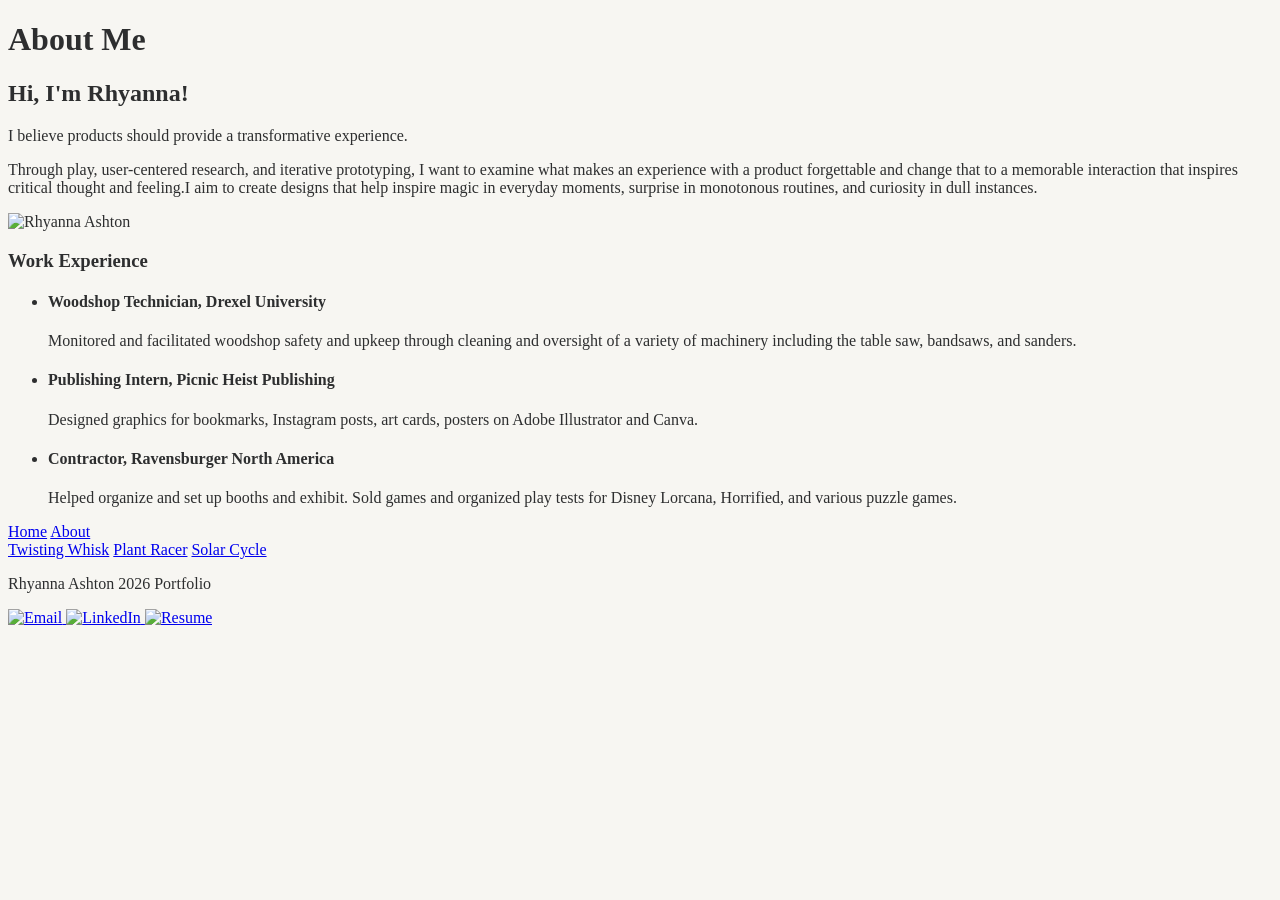
==== about.html @ 740a6b7f "changed navigation at bottom of contact info" ====
<!doctype html>
<html lang="en">
<head>
    <meta charset="UTF-8">
    <meta name="viewport"
          content="width=device-width, user-scalable=no, initial-scale=1.0, maximum-scale=1.0, minimum-scale=1.0">
    <meta http-equiv="X-UA-Compatible" content="ie=edge">
<title>Rhyanna's Portfolio</title>
    <link rel="stylesheet" href="style.css">
 
</head>

<header>
<body>
    <h1>About Me</h1>
</header>

<main>
    <h2>Hi, I'm Rhyanna!</h2>
        <p>I believe products should provide a transformative experience.</p>
        <p>Through play, user-centered research, and iterative prototyping, I want to examine what makes an experience with a product forgettable and change that to a memorable interaction that inspires critical thought and feeling.I aim to create designs that help inspire magic in everyday moments, surprise in monotonous routines, and curiosity in dull instances.</p>

    <img src="graphics/rhyanna_pic3.png" alt="Rhyanna Ashton" width="360" height="360" />

    <h3>Work Experience</h3>
        <ul>
            <li>
                <h4>Woodshop Technician, Drexel University</h4>
                <p>Monitored and facilitated woodshop safety and upkeep through cleaning and oversight of a variety of machinery including the table saw, bandsaws, and sanders.</p>
            </li>
            <li>
                <h4>Publishing Intern, Picnic Heist Publishing</h4>
                <p>Designed graphics for bookmarks, Instagram posts, art cards, posters on Adobe Illustrator and Canva.</p>
            </li>

            <li>
                <h4>Contractor, Ravensburger North America</h4>
                <p>Helped organize and set up booths and exhibit. Sold games and organized play tests for Disney Lorcana, Horrified, and various puzzle games.</p>
            </li>

        </ul>

</main>

<nav aria-label="Primary">
        <a href="index.html">Home</a>
        <a href="about.html">About</a>
        </nav>

<nav aria-label="Works">
        <a href="whisk.html">Twisting Whisk</a>
        <a href="gardening.html">Plant Racer</a>
        <a href="keychain.html">Solar Cycle</a>
        </nav>


<footer>
    <p>Rhyanna Ashton 2026 Portfolio</p>
<nav aria-label="Contact Information">
    <a href="mailto:rhyanna.ashton@gmail.com">
    <img src="graphics/Asset 2mail_icon.svg" alt="Email" width="55" height="55" />
            </a>
    <a href="https://www.linkedin.com/in/rhyanna-ashton/" target="_blank">
    <img src="graphics/Asset 3socials_icon.svg" alt="LinkedIn" width="55" height="55" />
            </a>
    <a href="https://acrobat.adobe.com/id/urn:aaid:sc:VA6C2:ff1987b5-1a8d-42c9-a058-95524d69dcb9" target="_blank">
    <img src="graphics/Asset 1resume_icon.svg" alt="Resume" width="55" height="55" />
            </a>
    </nav>
    </footer>

</body>
</html>
---- style.css ----
body {
  /* body selector for the whole page */
  background-color: #f7f6f2;
  color: #2d2e2f;
  font-family: "Informa Pro";
}

h1, h2, h3 {
  color: #2d2e2f;
  /* font-family: "Nove"; */
}

p {
  /* Appearance of paragraph text */
  /* font-family: "Informa Pro"; */
  /* font-size: 1rem; */
  /* color: #2d2e2f; */
}

a {
  /* Appearance of links */
}

nav a {
  /* Style links inside navigation separately from other links */
}

.project-card {
  /* Style each portfolio project as a reusable component */
}

p.callout {
  font-weight: bold;
  /* Wanted to bold important text in a paragraph */
}

.project-card p {
  /* Style paragraphs that appear inside portfolio project cards */
}

#home-title {
  font-family: "Nove";
  font-size: 3rem;
  color: #2d2e2f;
}

nav a:hover {
  color: #00d3e4;
}

nav a:focus-visible {
  color: #ffd51a;
}
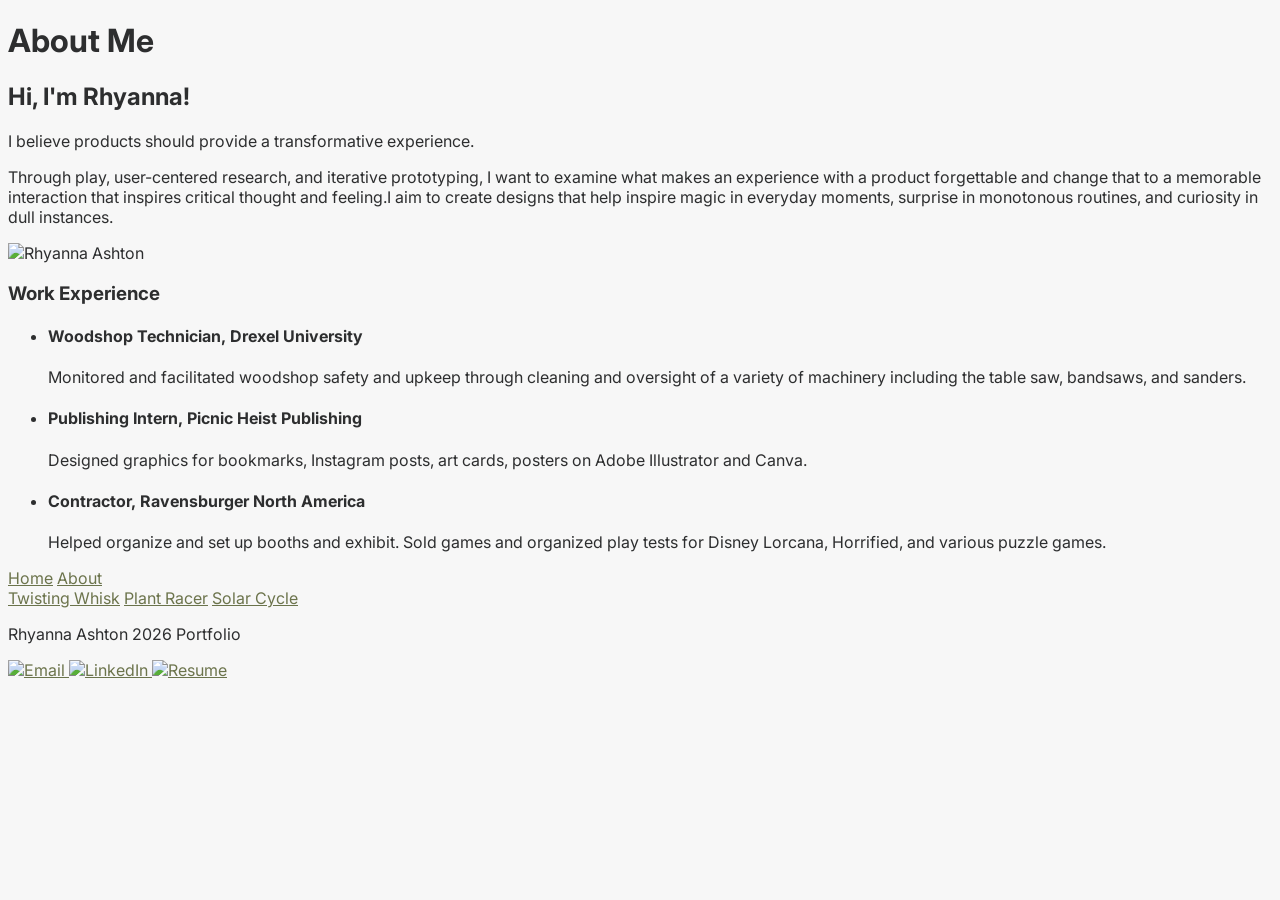
==== commit 2aab7809: "updated links" ====
--- a/about.html
+++ b/about.html
@@ -6,6 +6,11 @@
           content="width=device-width, user-scalable=no, initial-scale=1.0, maximum-scale=1.0, minimum-scale=1.0">
     <meta http-equiv="X-UA-Compatible" content="ie=edge">
 <title>Rhyanna's Portfolio</title>
+
+    <link rel="preconnect" href="https://fonts.googleapis.com">
+    <link rel="preconnect" href="https://fonts.gstatic.com" crossorigin>
+    <link href="https://fonts.googleapis.com/css2?family=Inter:ital,opsz,wght@0,14..32,100..900;1,14..32,100..900&display=swap" rel="stylesheet">
+
     <link rel="stylesheet" href="style.css">
  
 </head>
--- a/style.css
+++ b/style.css
@@ -1,32 +1,38 @@
 body {
   /* body selector for the whole page */
-  background-color: #f7f6f2;
+  background-color: #f7f7f7;
   color: #2d2e2f;
-  font-family: "Informa Pro";
+  font-family: "Inter";
 }
 
 h1, h2, h3 {
   color: #2d2e2f;
-  /* font-family: "Nove"; */
+  /* font-family: "Inter"; */
 }
 
 p {
-  /* Appearance of paragraph text */
-  /* font-family: "Informa Pro"; */
-  /* font-size: 1rem; */
+  /* Paragraph text design */
+  /* font-family: "Inter"; */
+  /* font-size: */
   /* color: #2d2e2f; */
 }
 
 a {
-  /* Appearance of links */
+  /* General link  design */
+  color: #657e0a;
 }
 
 nav a {
-  /* Style links inside navigation separately from other links */
+  /* Specific link design-> links inside navigation */
+    color: #303c03b3;
 }
 
 .project-card {
-  /* Style each portfolio project as a reusable component */
+  /* style individual portfolio prokjects */
+}
+
+.project-card:hover {
+  /* make individual projects pop when cursor hovers over */
 }
 
 p.callout {
@@ -39,9 +45,9 @@
 }
 
 #home-title {
-  font-family: "Nove";
+  /* font-family: "Inter";
   font-size: 3rem;
-  color: #2d2e2f;
+  color: #2d2e2f; */
 }
 
 nav a:hover {
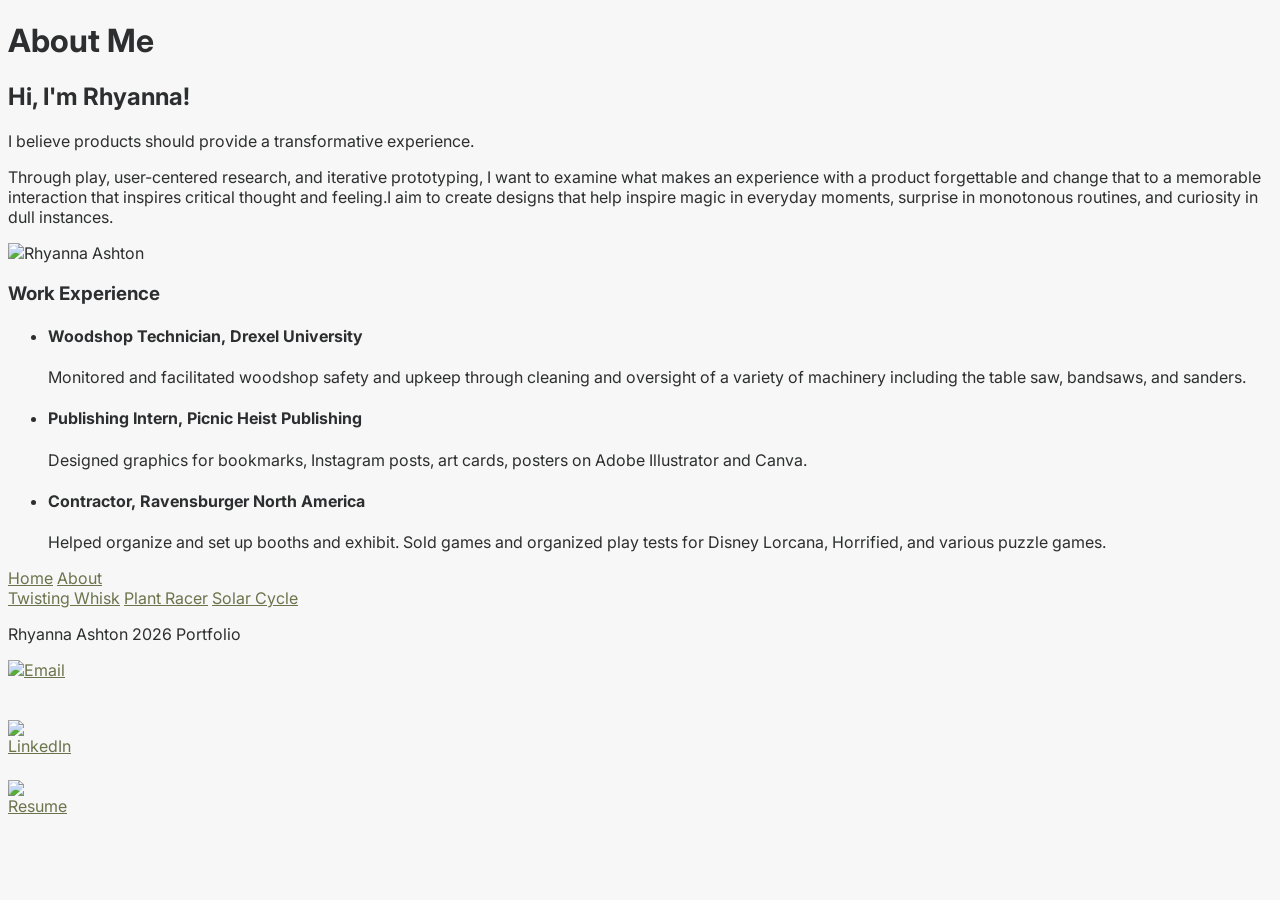
==== commit f7c2a56d: "updated footer with interactive contact" ====
--- a/about.html
+++ b/about.html
@@ -62,15 +62,21 @@
 <footer>
     <p>Rhyanna Ashton 2026 Portfolio</p>
 <nav aria-label="Contact Information">
+    <div class="contact-info">
     <a href="mailto:rhyanna.ashton@gmail.com">
     <img src="graphics/Asset 2mail_icon.svg" alt="Email" width="55" height="55" />
-            </a>
+            </div>
+        </a>
+    <div class="contact-info">
     <a href="https://www.linkedin.com/in/rhyanna-ashton/" target="_blank">
     <img src="graphics/Asset 3socials_icon.svg" alt="LinkedIn" width="55" height="55" />
-            </a>
+           </div> 
+        </a>
+    <div class="contact-info">
     <a href="https://acrobat.adobe.com/id/urn:aaid:sc:VA6C2:ff1987b5-1a8d-42c9-a058-95524d69dcb9" target="_blank">
     <img src="graphics/Asset 1resume_icon.svg" alt="Resume" width="55" height="55" />
-            </a>
+            </div>
+        </a>
     </nav>
     </footer>
 
--- a/style.css
+++ b/style.css
@@ -11,14 +11,13 @@
 }
 
 p {
-  /* Paragraph text design */
-  /* font-family: "Inter"; */
+  font-family: "Inter"; 
   /* font-size: */
   /* color: #2d2e2f; */
 }
 
 a {
-  /* General link  design */
+  /* defining general link design */
   color: #657e0a;
 }
 
@@ -28,11 +27,28 @@
 }
 
 .project-card {
-  /* style individual portfolio prokjects */
+  /* style individual portfolio projects */
+  width: 400px;
+  height: 400px;
+  margin: 0 auto; 
+  background-color: #7d7d7d00;
 }
 
 .project-card:hover {
   /* make individual projects pop when cursor hovers over */
+  transform: translateY(-5px);
+}
+
+.contact-info {
+  /* style individual portfolio projects */
+  width: 60px;
+  height: 60px;
+  background-color: #7d7d7d00;
+}
+
+.contact-info:hover {
+  /* make individual projects pop when cursor hovers over */
+  transform: translateY(-5px);
 }
 
 p.callout {
@@ -40,12 +56,8 @@
   /* Wanted to bold important text in a paragraph */
 }
 
-.project-card p {
-  /* Style paragraphs that appear inside portfolio project cards */
-}
-
 #home-title {
-  /* font-family: "Inter";
+  /font-family: "Inter";
   font-size: 3rem;
   color: #2d2e2f; */
 }
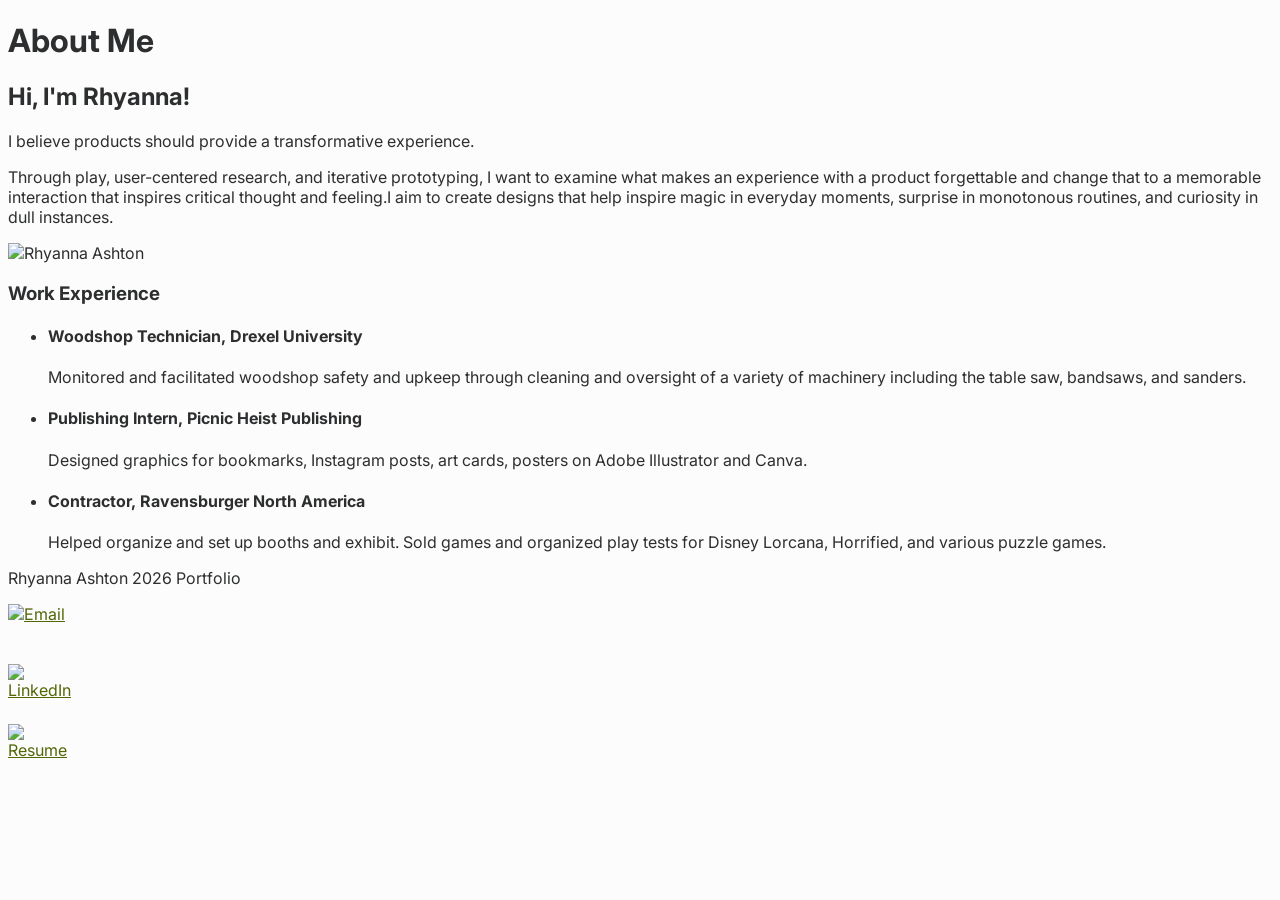
==== commit b43aa382: "updated nav" ====
--- a/about.html
+++ b/about.html
@@ -47,18 +47,6 @@
 
 </main>
 
-<nav aria-label="Primary">
-        <a href="index.html">Home</a>
-        <a href="about.html">About</a>
-        </nav>
-
-<nav aria-label="Works">
-        <a href="whisk.html">Twisting Whisk</a>
-        <a href="gardening.html">Plant Racer</a>
-        <a href="keychain.html">Solar Cycle</a>
-        </nav>
-
-
 <footer>
     <p>Rhyanna Ashton 2026 Portfolio</p>
 <nav aria-label="Contact Information">
--- a/style.css
+++ b/style.css
@@ -1,12 +1,30 @@
+@font-face {
+  font-family: "Inter";
+  src: url("Inter-Regular.ttf") format("truetype");
+  font-weight: 100 900;
+  font-style: normal;
+}
+
+:root {
+	--color-background: #fcfcfc;
+	--color-foreground: #2d2e2f;
+	--color-link: #526605;
+	--color-link-hover: #073e42;
+  --color-focus-ring: #100742;
+
+	--font-size-base: 1rem;
+	--font-size-heading: 2.25rem;
+}
+
 body {
   /* body selector for the whole page */
-  background-color: #f7f7f7;
-  color: #2d2e2f;
+  background-color: var(--color-background);
+  color: var(--color-foreground);
   font-family: "Inter";
 }
 
 h1, h2, h3 {
-  color: #2d2e2f;
+  color: var(--color-foreground);
   /* font-family: "Inter"; */
 }
 
@@ -18,12 +36,14 @@
 
 a {
   /* defining general link design */
-  color: #657e0a;
+  color: var(--color-link);
+  text-decoration: underline;
 }
 
 nav a {
   /* Specific link design-> links inside navigation */
-    color: #303c03b3;
+    color: var(--color-link);
+    text-decoration: underline;
 }
 
 .project-card {
@@ -56,16 +76,21 @@
   /* Wanted to bold important text in a paragraph */
 }
 
+.works-menu {
+  text-align: right;
+}
+
 #home-title {
-  /font-family: "Inter";
+  font-family: "Inter";
   font-size: 3rem;
-  color: #2d2e2f; */
+  color: var(	--color-foreground); 
 }
 
 nav a:hover {
-  color: #00d3e4;
+  color: var(--color-link-hover);
 }
 
 nav a:focus-visible {
-  color: #ffd51a;
+  color: var(--color-link-hover);
+  outline: 2px solid var(--color-focus-ring);
 }
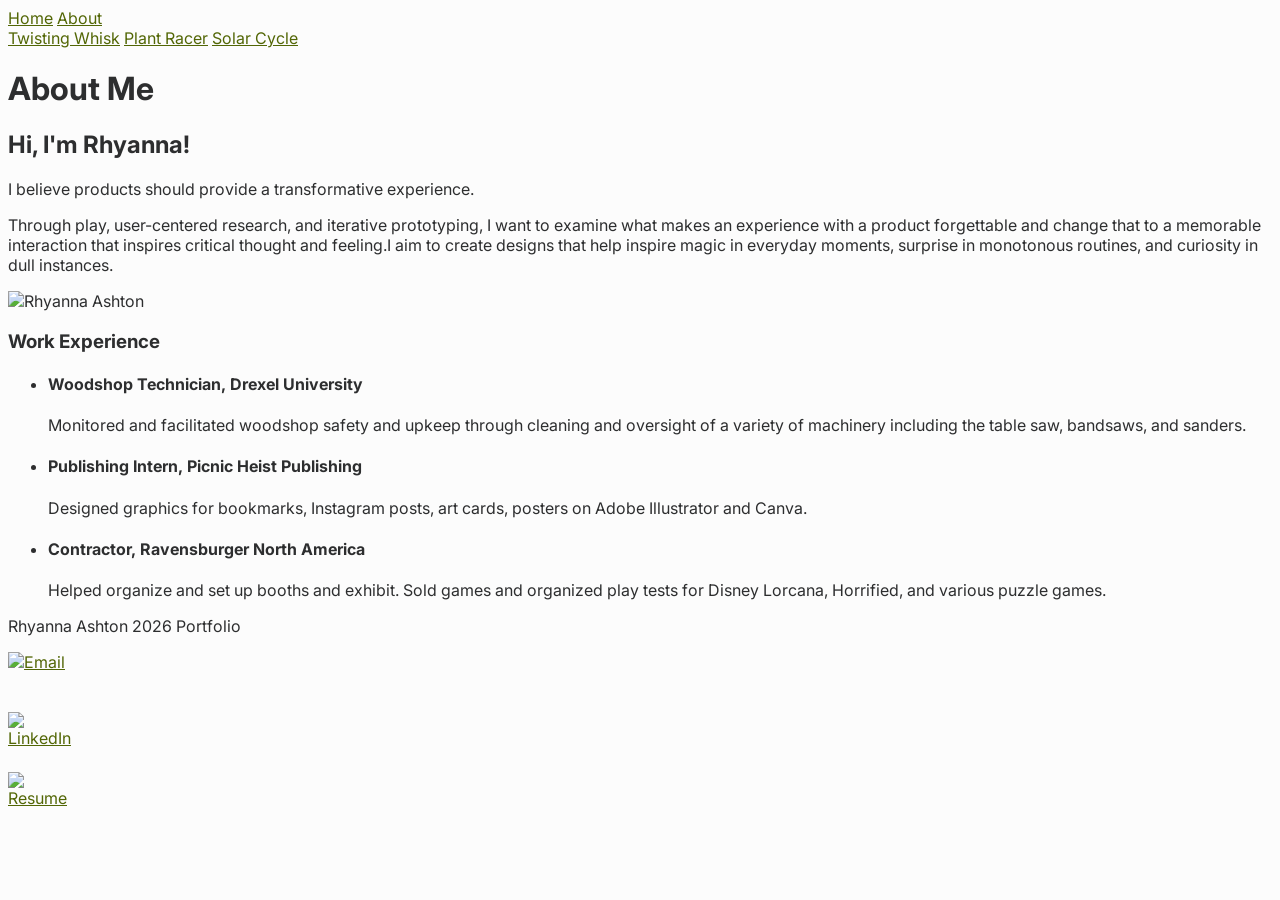
==== commit 19700f59: "updated nav" ====
--- a/about.html
+++ b/about.html
@@ -16,6 +16,16 @@
 </head>
 
 <header>
+    <nav aria-label="Primary">
+        <a href="index.html">Home</a>
+        <a href="about.html">About</a>
+        </nav>
+
+<nav aria-label="Works">
+        <a href="whisk.html">Twisting Whisk</a>
+        <a href="gardening.html">Plant Racer</a>
+        <a href="keychain.html">Solar Cycle</a>
+        </nav>
 <body>
     <h1>About Me</h1>
 </header>
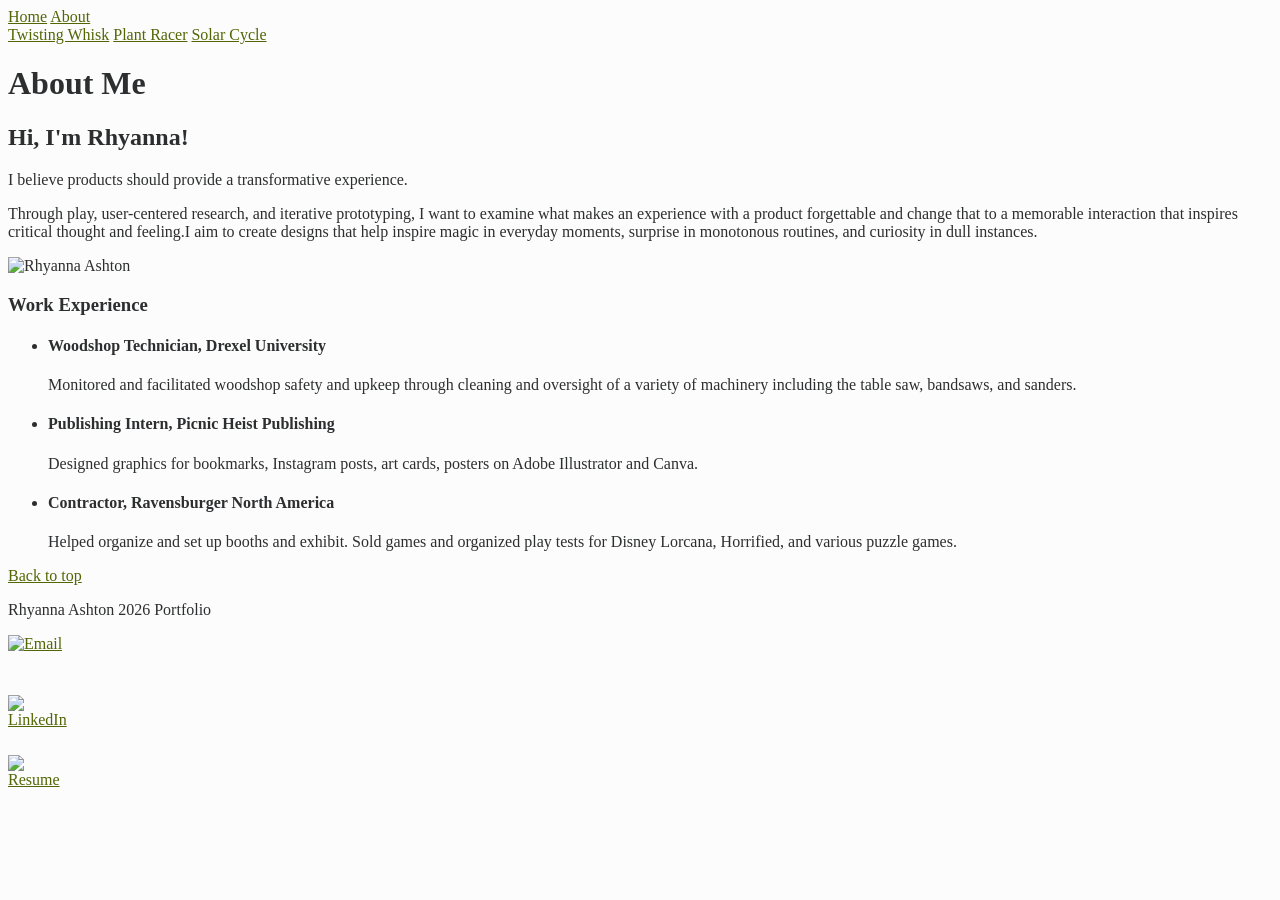
==== commit 01142a69: "added back to top links to all pages" ====
--- a/about.html
+++ b/about.html
@@ -55,6 +55,8 @@
 
         </ul>
 
+<a href = "about.html" > Back to top </a>
+
 </main>
 
 <footer>
--- a/style.css
+++ b/style.css
@@ -1,9 +1,9 @@
-@font-face {
+/* @font-face {
   font-family: "Inter";
   src: url("Inter-Regular.ttf") format("truetype");
   font-weight: 100 900;
   font-style: normal;
-}
+} */
 
 :root {
 	--color-background: #fcfcfc;
@@ -11,16 +11,13 @@
 	--color-link: #526605;
 	--color-link-hover: #073e42;
   --color-focus-ring: #100742;
-
-	--font-size-base: 1rem;
-	--font-size-heading: 2.25rem;
 }
 
 body {
   /* body selector for the whole page */
   background-color: var(--color-background);
   color: var(--color-foreground);
-  font-family: "Inter";
+  /* font-family: "Inter"; */
 }
 
 h1, h2, h3 {
@@ -29,9 +26,9 @@
 }
 
 p {
-  font-family: "Inter"; 
+  /* font-family: "Inter"; */
+  color: var(--color-foreground);
   /* font-size: */
-  /* color: #2d2e2f; */
 }
 
 a {
@@ -51,11 +48,12 @@
   width: 400px;
   height: 400px;
   margin: 0 auto; 
-  background-color: #7d7d7d00;
+  background-color: var(--color-background);
 }
 
 .project-card:hover {
   /* make individual projects pop when cursor hovers over */
+  /* Used AI to make this hover effect */
   transform: translateY(-5px);
 }
 
@@ -63,11 +61,12 @@
   /* style individual portfolio projects */
   width: 60px;
   height: 60px;
-  background-color: #7d7d7d00;
+  background-color: var(--color-background);
 }
 
 .contact-info:hover {
   /* make individual projects pop when cursor hovers over */
+  /* Used AI to make this hover effect */
   transform: translateY(-5px);
 }
 
@@ -76,12 +75,8 @@
   /* Wanted to bold important text in a paragraph */
 }
 
-.works-menu {
-  text-align: right;
-}
-
 #home-title {
-  font-family: "Inter";
+  /* font-family: "Inter"; */
   font-size: 3rem;
   color: var(	--color-foreground); 
 }
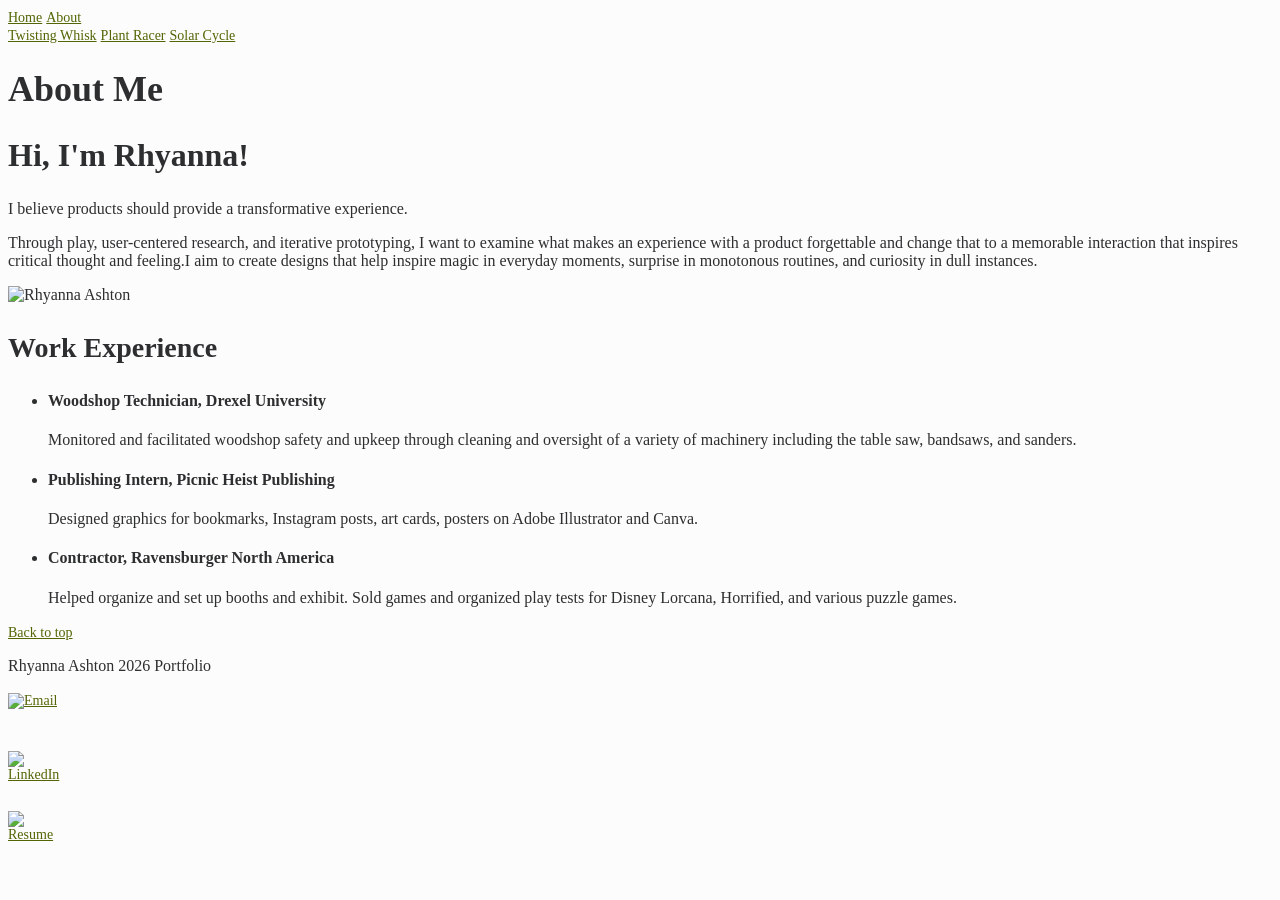
==== commit 6fb5ba2e: "edited font code" ====
--- a/about.html
+++ b/about.html
@@ -6,10 +6,6 @@
           content="width=device-width, user-scalable=no, initial-scale=1.0, maximum-scale=1.0, minimum-scale=1.0">
     <meta http-equiv="X-UA-Compatible" content="ie=edge">
 <title>Rhyanna's Portfolio</title>
-
-    <link rel="preconnect" href="https://fonts.googleapis.com">
-    <link rel="preconnect" href="https://fonts.gstatic.com" crossorigin>
-    <link href="https://fonts.googleapis.com/css2?family=Inter:ital,opsz,wght@0,14..32,100..900;1,14..32,100..900&display=swap" rel="stylesheet">
 
     <link rel="stylesheet" href="style.css">
  
--- a/style.css
+++ b/style.css
@@ -5,29 +5,58 @@
   font-style: normal;
 } */
 
+@font-face {
+    font-family: 'Roboto';
+    src: url('fonts/Roboto-VariableFont.ttf') format('ttf');
+    font-weight: 100 900;
+    font-style: normal;
+    font-display: swap;
+}
+
 :root {
 	--color-background: #fcfcfc;
 	--color-foreground: #2d2e2f;
 	--color-link: #526605;
 	--color-link-hover: #073e42;
   --color-focus-ring: #100742;
+  --font-size-small: 0.875rem;
+  --font-size-base: 1rem;
+  --font-size-large: 1.25rem;
+  --font-size-h3: 1.75rem;
+  --font-size-h2: 2rem;
+  --font-size-h1: 2.25rem;
 }
 
 body {
   /* body selector for the whole page */
   background-color: var(--color-background);
   color: var(--color-foreground);
-  /* font-family: "Inter"; */
+  font-family: "Roboto"; */
+  font-size: var(--font-size-base);
 }
 
-h1, h2, h3 {
+h1 {
   color: var(--color-foreground);
   /* font-family: "Inter"; */
+  font-size: var(--font-size-h1);
+}
+
+h2 {
+  color: var(--color-foreground);
+  /* font-family: "Inter"; */
+  font-size: var(--font-size-h2);
+}
+
+h3 {
+  color: var(--color-foreground);
+  /* font-family: "Inter"; */
+  font-size: var(--font-size-h3);
 }
 
 p {
   /* font-family: "Inter"; */
   color: var(--color-foreground);
+  font-size: var(--font-size-base);
   /* font-size: */
 }
 
@@ -35,12 +64,14 @@
   /* defining general link design */
   color: var(--color-link);
   text-decoration: underline;
+    font-size: var(--font-size-small);
 }
 
 nav a {
   /* Specific link design-> links inside navigation */
     color: var(--color-link);
     text-decoration: underline;
+    font-size: var(--font-size-small);
 }
 
 .project-card {
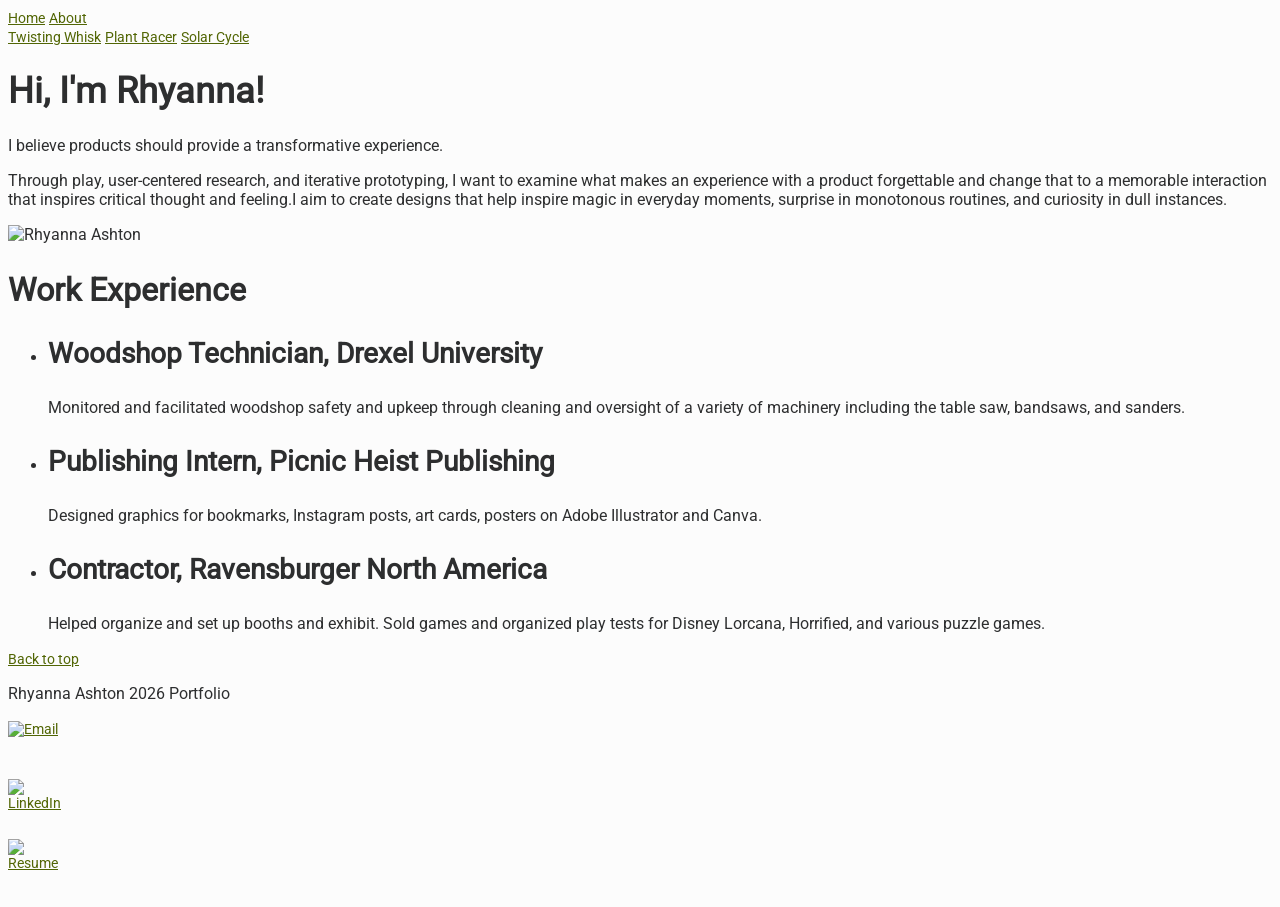
==== commit f726926a: "edited about me text contents slightly" ====
--- a/about.html
+++ b/about.html
@@ -23,29 +23,29 @@
         <a href="keychain.html">Solar Cycle</a>
         </nav>
 <body>
-    <h1>About Me</h1>
+
 </header>
 
 <main>
-    <h2>Hi, I'm Rhyanna!</h2>
+    <h1>Hi, I'm Rhyanna!</h1>
         <p>I believe products should provide a transformative experience.</p>
         <p>Through play, user-centered research, and iterative prototyping, I want to examine what makes an experience with a product forgettable and change that to a memorable interaction that inspires critical thought and feeling.I aim to create designs that help inspire magic in everyday moments, surprise in monotonous routines, and curiosity in dull instances.</p>
 
     <img src="graphics/rhyanna_pic3.png" alt="Rhyanna Ashton" width="360" height="360" />
 
-    <h3>Work Experience</h3>
+    <h2>Work Experience</h2>
         <ul>
             <li>
-                <h4>Woodshop Technician, Drexel University</h4>
+                <h3>Woodshop Technician, Drexel University</h3>
                 <p>Monitored and facilitated woodshop safety and upkeep through cleaning and oversight of a variety of machinery including the table saw, bandsaws, and sanders.</p>
             </li>
             <li>
-                <h4>Publishing Intern, Picnic Heist Publishing</h4>
+                <h3>Publishing Intern, Picnic Heist Publishing</h3>
                 <p>Designed graphics for bookmarks, Instagram posts, art cards, posters on Adobe Illustrator and Canva.</p>
             </li>
 
             <li>
-                <h4>Contractor, Ravensburger North America</h4>
+                <h3>Contractor, Ravensburger North America</h3>
                 <p>Helped organize and set up booths and exhibit. Sold games and organized play tests for Disney Lorcana, Horrified, and various puzzle games.</p>
             </li>
 
--- a/style.css
+++ b/style.css
@@ -1,14 +1,7 @@
-/* @font-face {
-  font-family: "Inter";
-  src: url("Inter-Regular.ttf") format("truetype");
-  font-weight: 100 900;
-  font-style: normal;
-} */
-
 @font-face {
     font-family: 'Roboto';
-    src: url('fonts/Roboto-VariableFont.ttf') format('ttf');
-    font-weight: 100 900;
+    src: url("fonts/Roboto-Regular.woff2") format("woff2");
+    font-weight: 400;
     font-style: normal;
     font-display: swap;
 }
@@ -31,8 +24,8 @@
   /* body selector for the whole page */
   background-color: var(--color-background);
   color: var(--color-foreground);
-  font-family: "Roboto"; */
   font-size: var(--font-size-base);
+  font-family: 'Roboto', sans-serif;
 }
 
 h1 {
